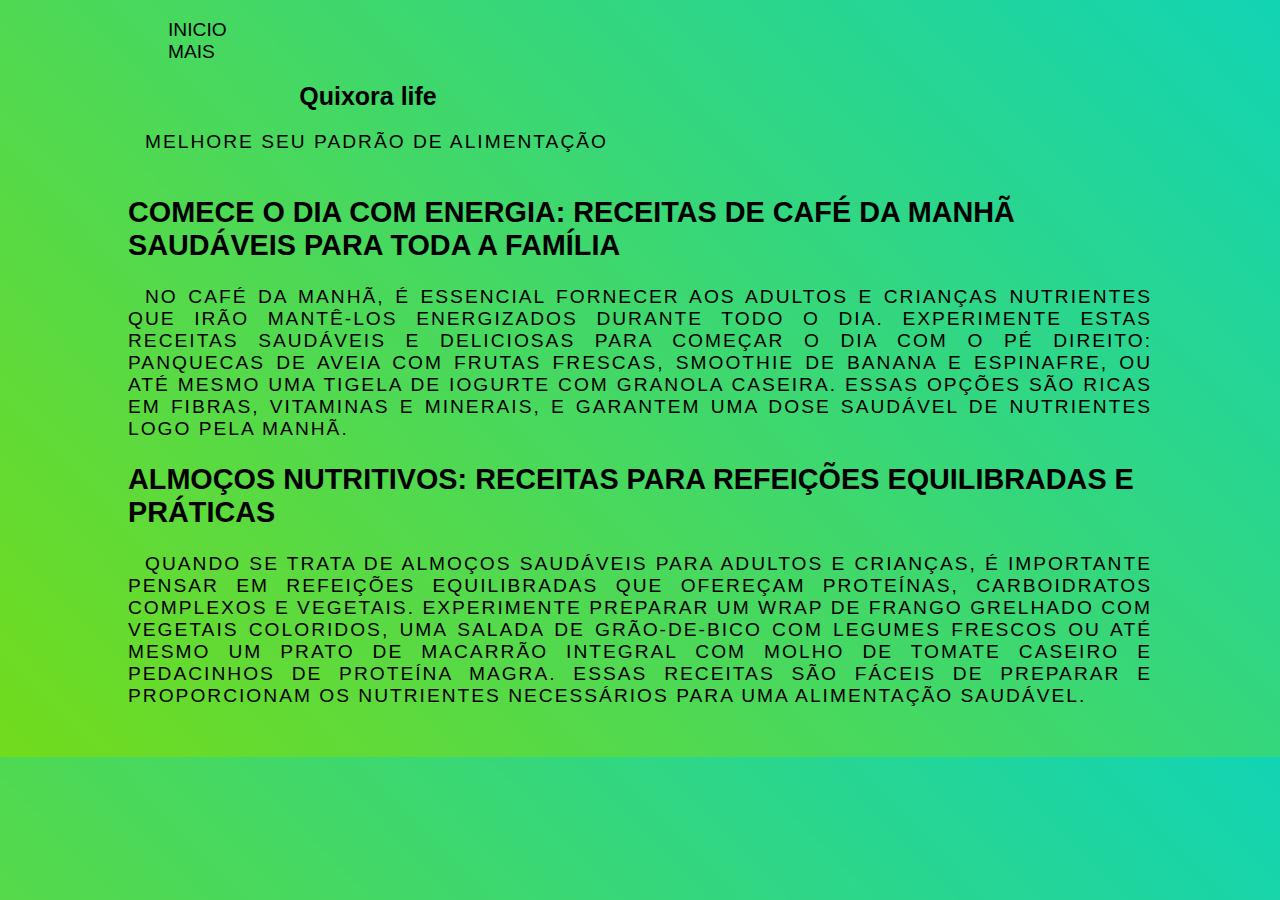
==== index.html @ 4514e8e3 "index.html" ====
<!DOCTYPE html>
<html lang="pt-br">
<head>
	<meta charset="UTF-8">
	<meta http-equiv="X-UA-Compatible" content="IE=edge">
	<meta name="viewport" content="width=device-width, initial-scale=1.0">
	<meta name="">
	<title>Quixora</title>
	<link rel="stylesheet" href="index.css"> 
	<script async src="https://pagead2.googlesyndication.com/pagead/js/adsbygoogle.js?client=ca-pub-7270543728952516"
	crossorigin="anonymous"></script>
</head>
<body>

	<header class="cabeca">
		<nav>
			<ul>
				<li><a href=#"></a>inicio</li>
				<li><a href="#"></a>mais</li>
			</ul>
		</nav>
		<div class="hero-content">
			<h1>Quixora life</h1>
			<p>Melhore seu padrão de alimentação</p>
		</div>
	</header>
	<main>
		<section>
			<article>
				<header>
					<h2>Comece o dia com energia: Receitas de café da manhã saudáveis para toda a família</h2>
				</header>
				<p>No café da manhã, é essencial fornecer aos adultos e crianças nutrientes que irão mantê-los energizados durante todo o dia. Experimente estas receitas saudáveis e deliciosas para começar o dia com o pé direito: panquecas de aveia com frutas frescas, smoothie de banana e espinafre, ou até mesmo uma tigela de iogurte com granola caseira. Essas opções são ricas em fibras, vitaminas e minerais, e garantem uma dose saudável de nutrientes logo pela manhã.</p>
				<script async src="https://pagead2.googlesyndication.com/pagead/js/adsbygoogle.js?client=ca-pub-7270543728952516"
     crossorigin="anonymous"></script>
<ins class="adsbygoogle"
     style="display:block; text-align:center;"
     data-ad-layout="in-article"
     data-ad-format="fluid"
     data-ad-client="ca-pub-7270543728952516"
     data-ad-slot="3135717347"></ins>
<script>
     (adsbygoogle = window.adsbygoogle || []).push({});
</script>
			</article>
			<article>
				<header>
					<h2>Almoços nutritivos: Receitas para refeições equilibradas e práticas</h2>
				</header>
				<p>Quando se trata de almoços saudáveis para adultos e crianças, é importante pensar em refeições equilibradas que ofereçam proteínas, carboidratos complexos e vegetais. Experimente preparar um wrap de frango grelhado com vegetais coloridos, uma salada de grão-de-bico com legumes frescos ou até mesmo um prato de macarrão integral com molho de tomate caseiro e pedacinhos de proteína magra. Essas receitas são fáceis de preparar e proporcionam os nutrientes necessários para uma alimentação saudável.
				</p>
			</article>
		</section>
	</main>	
</body>
</html>
---- index.css ----
body {
    color: black;
    background-image: linear-gradient(46deg, rgba(99, 216, 4, 0.904), rgb(18, 212, 180));
    font-family: Arial, Helvetica, sans-serif;
    margin: auto;
    width: 80%;
    margin-bottom: 50px;
    font-size: 120%;

}

p {
    text-align: justify;
    text-transform: uppercase;
    letter-spacing: 2px;
    text-indent: 17px;
}

h1 {
    color: black;
    text-align: center;
    font-size: 25px;
}

h2 {
    text-transform: uppercase;
}

.cabeca {
    display: inline-block;

}

.cabeca nav ul {
    list-style-type: none;
    text-transform: uppercase;
    color: black;
}
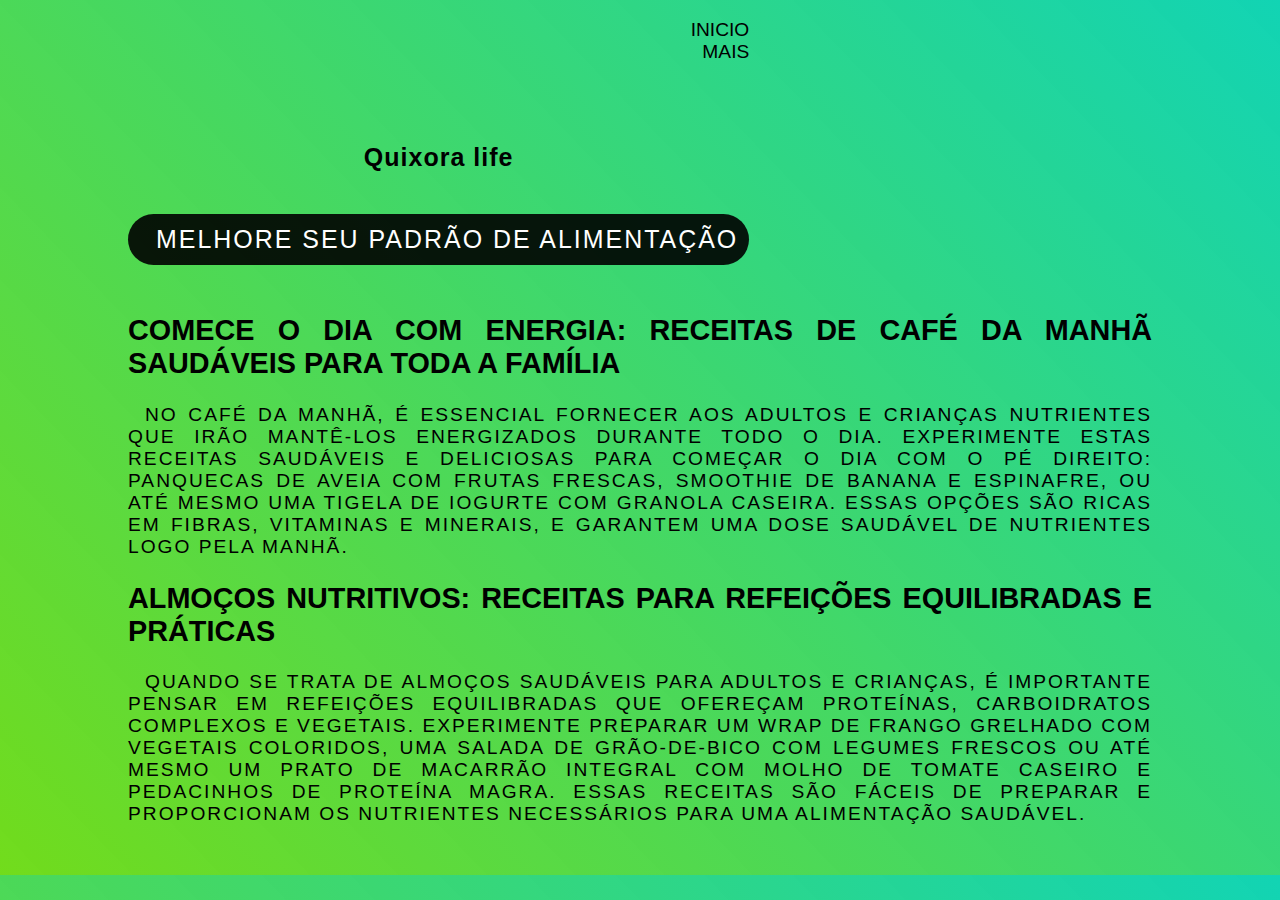
==== commit fb793480: "index.html" ====
--- a/index.html
+++ b/index.html
@@ -8,7 +8,7 @@
 	<title>Quixora</title>
 	<link rel="stylesheet" href="index.css"> 
 	<script async src="https://pagead2.googlesyndication.com/pagead/js/adsbygoogle.js?client=ca-pub-7270543728952516"
-	crossorigin="anonymous"></script>
+     crossorigin="anonymous"></script>
 </head>
 <body>
 
--- a/index.css
+++ b/index.css
@@ -24,10 +24,12 @@
 
 h2 {
     text-transform: uppercase;
+    text-align: justify;
 }
 
 .cabeca {
     display: inline-block;
+    text-align: ;
 
 }
 
@@ -37,3 +39,23 @@
     color: black;
 }
 
+.cabeca nav ul li {
+    text-align: right;
+}
+
+.hero-content {
+    margin: 80px auto 0;
+    width: 100%;
+    letter-spacing: 1px;
+    text-align: center;
+    color: white;
+}
+
+.hero-content p {
+    background-color: rgba(0, 0, 0, .9);
+    font-size: 130%;
+    display: inline-block;
+    padding: 11px;
+    border-radius: 50px;
+
+}
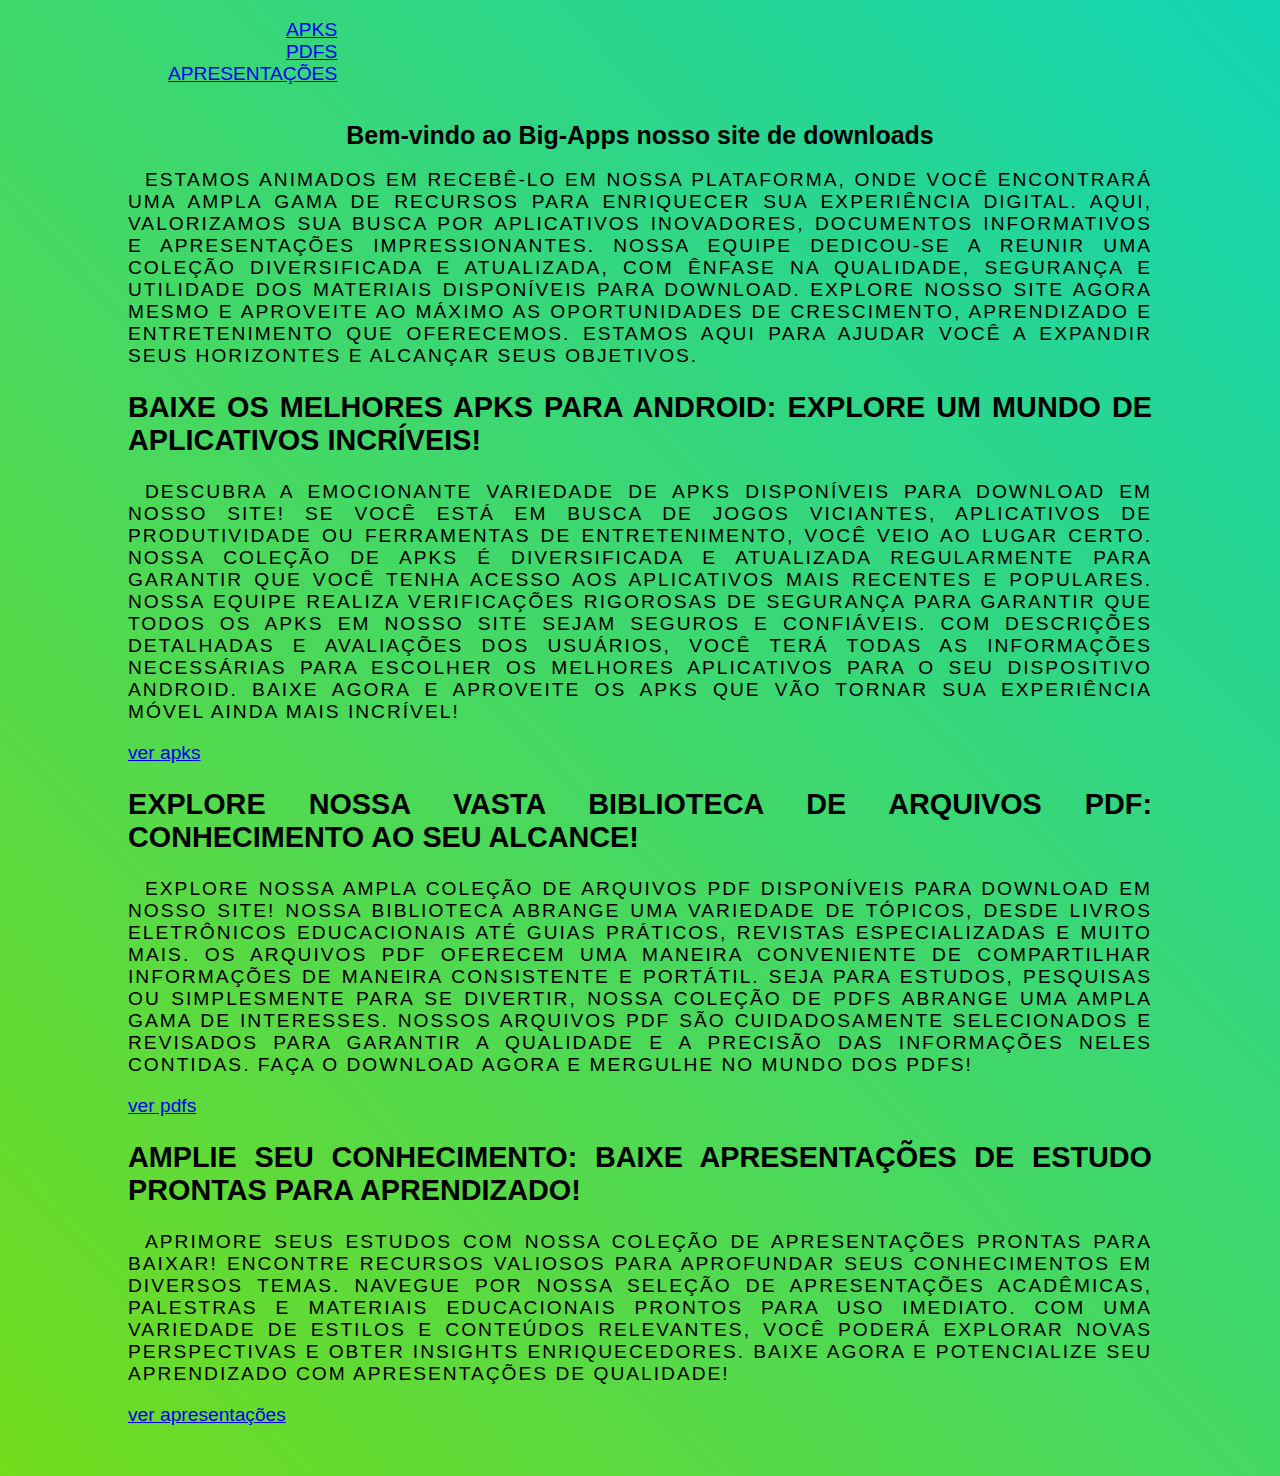
==== commit d47f5652: "index.html" ====
--- a/index.html
+++ b/index.html
@@ -5,50 +5,51 @@
 	<meta http-equiv="X-UA-Compatible" content="IE=edge">
 	<meta name="viewport" content="width=device-width, initial-scale=1.0">
 	<meta name="">
-	<title>Quixora</title>
+	<title>BigApks</title>
 	<link rel="stylesheet" href="index.css"> 
 	<script async src="https://pagead2.googlesyndication.com/pagead/js/adsbygoogle.js?client=ca-pub-7270543728952516"
      crossorigin="anonymous"></script>
+	 <link rel="" href="primeirojs.js">
 </head>
 <body>
-
 	<header class="cabeca">
 		<nav>
 			<ul>
-				<li><a href=#"></a>inicio</li>
-				<li><a href="#"></a>mais</li>
+				<li><a href="apks.html" target="_blank">apks</a></li>
+				<li><a id="ar" href="pdfs.html" target="_blank">pdfs</a></li>
+				<li><a href="apresentacao.html" target="_blank">apresentações</a></li>
 			</ul>
 		</nav>
-		<div class="hero-content">
-			<h1>Quixora life</h1>
-			<p>Melhore seu padrão de alimentação</p>
-		</div>
 	</header>
 	<main>
 		<section>
 			<article>
 				<header>
-					<h2>Comece o dia com energia: Receitas de café da manhã saudáveis para toda a família</h2>
+					<h1 id="titulo">Bem-vindo ao Big-Apps nosso site de downloads</h2>
 				</header>
-				<p>No café da manhã, é essencial fornecer aos adultos e crianças nutrientes que irão mantê-los energizados durante todo o dia. Experimente estas receitas saudáveis e deliciosas para começar o dia com o pé direito: panquecas de aveia com frutas frescas, smoothie de banana e espinafre, ou até mesmo uma tigela de iogurte com granola caseira. Essas opções são ricas em fibras, vitaminas e minerais, e garantem uma dose saudável de nutrientes logo pela manhã.</p>
-				<script async src="https://pagead2.googlesyndication.com/pagead/js/adsbygoogle.js?client=ca-pub-7270543728952516"
-     crossorigin="anonymous"></script>
-<ins class="adsbygoogle"
-     style="display:block; text-align:center;"
-     data-ad-layout="in-article"
-     data-ad-format="fluid"
-     data-ad-client="ca-pub-7270543728952516"
-     data-ad-slot="3135717347"></ins>
-<script>
-     (adsbygoogle = window.adsbygoogle || []).push({});
-</script>
+				<p>Estamos animados em recebê-lo em nossa plataforma, onde você encontrará uma ampla gama de recursos para enriquecer sua experiência digital. Aqui, valorizamos sua busca por aplicativos inovadores, documentos informativos e apresentações impressionantes. Nossa equipe dedicou-se a reunir uma coleção diversificada e atualizada, com ênfase na qualidade, segurança e utilidade dos materiais disponíveis para download. Explore nosso site agora mesmo e aproveite ao máximo as oportunidades de crescimento, aprendizado e entretenimento que oferecemos. Estamos aqui para ajudar você a expandir seus horizontes e alcançar seus objetivos.</p>
 			</article>
 			<article>
 				<header>
-					<h2>Almoços nutritivos: Receitas para refeições equilibradas e práticas</h2>
+					<h2>Baixe os melhores APKs para Android: Explore um mundo de aplicativos incríveis!</h2>
 				</header>
-				<p>Quando se trata de almoços saudáveis para adultos e crianças, é importante pensar em refeições equilibradas que ofereçam proteínas, carboidratos complexos e vegetais. Experimente preparar um wrap de frango grelhado com vegetais coloridos, uma salada de grão-de-bico com legumes frescos ou até mesmo um prato de macarrão integral com molho de tomate caseiro e pedacinhos de proteína magra. Essas receitas são fáceis de preparar e proporcionam os nutrientes necessários para uma alimentação saudável.
+				<p>Descubra a emocionante variedade de APKs disponíveis para download em nosso site! Se você está em busca de jogos viciantes, aplicativos de produtividade ou ferramentas de entretenimento, você veio ao lugar certo. Nossa coleção de APKs é diversificada e atualizada regularmente para garantir que você tenha acesso aos aplicativos mais recentes e populares. Nossa equipe realiza verificações rigorosas de segurança para garantir que todos os APKs em nosso site sejam seguros e confiáveis. Com descrições detalhadas e avaliações dos usuários, você terá todas as informações necessárias para escolher os melhores aplicativos para o seu dispositivo Android. Baixe agora e aproveite os APKs que vão tornar sua experiência móvel ainda mais incrível!
 				</p>
+				<a href="apks.html" target="_blank" class="botoes">ver apks</a>
+			</article>
+			<article>
+				<header>
+					<h2>Explore nossa vasta biblioteca de arquivos PDF: Conhecimento ao seu alcance!</h2>
+				</header>
+				<p>Explore nossa ampla coleção de arquivos PDF disponíveis para download em nosso site! Nossa biblioteca abrange uma variedade de tópicos, desde livros eletrônicos educacionais até guias práticos, revistas especializadas e muito mais. Os arquivos PDF oferecem uma maneira conveniente de compartilhar informações de maneira consistente e portátil. Seja para estudos, pesquisas ou simplesmente para se divertir, nossa coleção de PDFs abrange uma ampla gama de interesses. Nossos arquivos PDF são cuidadosamente selecionados e revisados para garantir a qualidade e a precisão das informações neles contidas. Faça o download agora e mergulhe no mundo dos PDFs!</p>
+				<a href="pdfs.html" target="_blank" class="botoes">ver pdfs</a>
+			</article>
+			<article>
+				<header>
+					<h2>Amplie seu conhecimento: Baixe apresentações de estudo prontas para aprendizado!</h2>
+				</header>
+				<p>Aprimore seus estudos com nossa coleção de apresentações prontas para baixar! Encontre recursos valiosos para aprofundar seus conhecimentos em diversos temas. Navegue por nossa seleção de apresentações acadêmicas, palestras e materiais educacionais prontos para uso imediato. Com uma variedade de estilos e conteúdos relevantes, você poderá explorar novas perspectivas e obter insights enriquecedores. Baixe agora e potencialize seu aprendizado com apresentações de qualidade!</p>
+				<a href="apresentacao.html"  target="_blank" class="botoes">ver apresentações</a>
 			</article>
 		</section>
 	</main>	
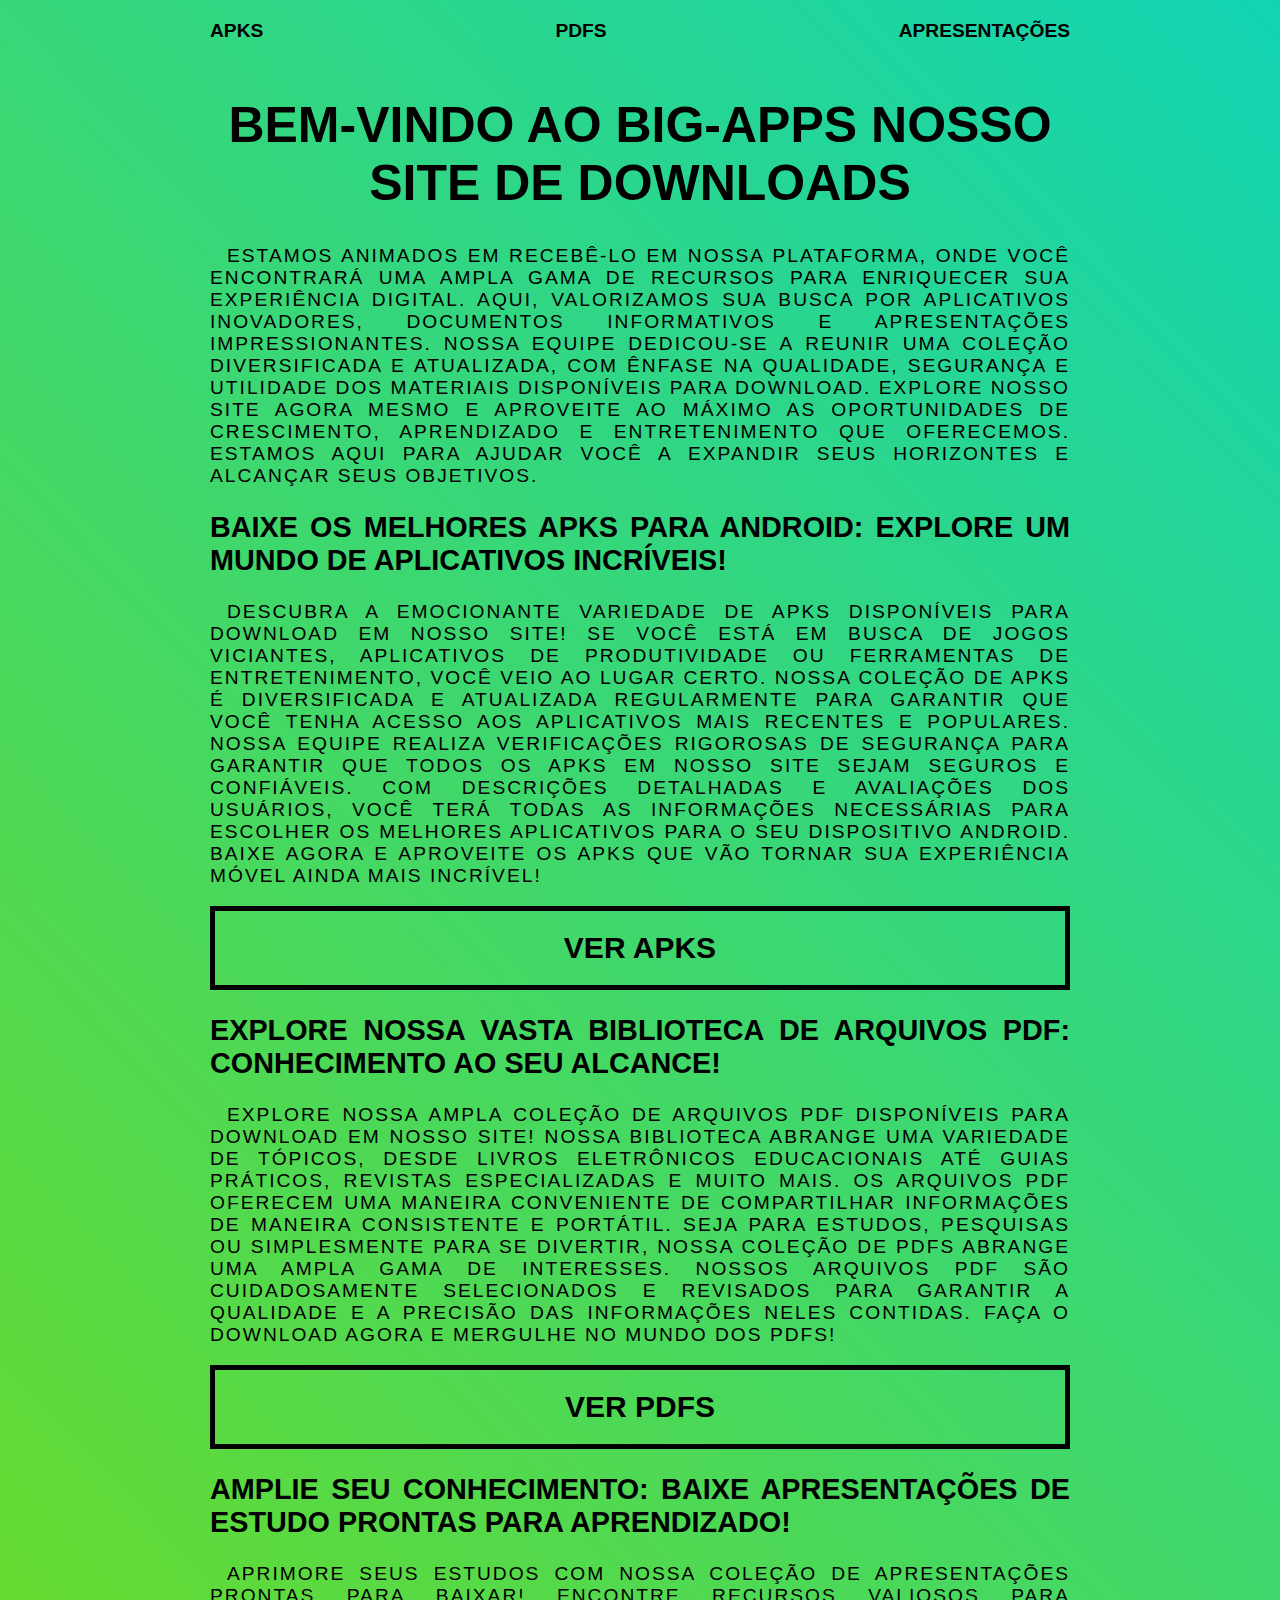
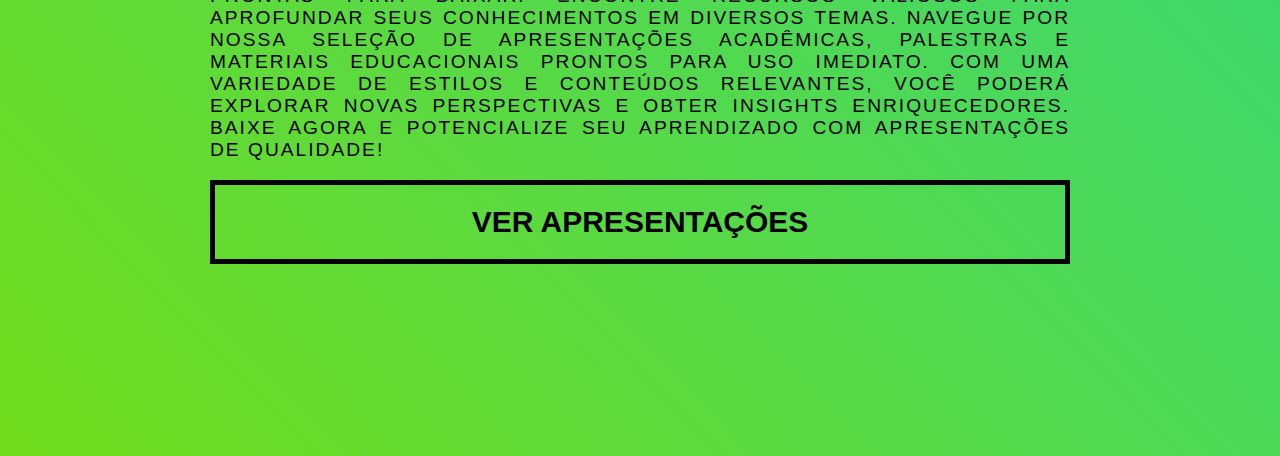
==== commit f0a258e3: "index.html" ====
--- a/index.html
+++ b/index.html
@@ -7,9 +7,8 @@
 	<meta name="">
 	<title>BigApks</title>
 	<link rel="stylesheet" href="index.css"> 
-	<script async src="https://pagead2.googlesyndication.com/pagead/js/adsbygoogle.js?client=ca-pub-7270543728952516"
+<script async src="https://pagead2.googlesyndication.com/pagead/js/adsbygoogle.js?client=ca-pub-7270543728952516"
      crossorigin="anonymous"></script>
-	 <link rel="" href="primeirojs.js">
 </head>
 <body>
 	<header class="cabeca">
--- a/index.css
+++ b/index.css
@@ -2,11 +2,10 @@
     color: black;
     background-image: linear-gradient(46deg, rgba(99, 216, 4, 0.904), rgb(18, 212, 180));
     font-family: Arial, Helvetica, sans-serif;
-    margin: auto;
-    width: 80%;
-    margin-bottom: 50px;
+    margin: 0;
+    margin-bottom: 10px;
     font-size: 120%;
-
+    margin-bottom: 15%;
 }
 
 p {
@@ -16,10 +15,19 @@
     text-indent: 17px;
 }
 
+#titulo {
+    color: black;
+    text-transform: uppercase;
+    text-align: center;
+    font-size: 50px;
+}
+
 h1 {
     color: black;
+    text-transform: uppercase;
     text-align: center;
-    font-size: 25px;
+    font-size: 70px;
+    justify-content: space-between;
 }
 
 h2 {
@@ -27,35 +35,55 @@
     text-align: justify;
 }
 
-.cabeca {
-    display: inline-block;
-    text-align: ;
-
-}
-
 .cabeca nav ul {
     list-style-type: none;
     text-transform: uppercase;
-    color: black;
+    padding:  20px;
+    display: flex;
+    justify-content: space-between;
+    font-family: Verdana, Geneva, Tahoma, sans-serif;
+    font-weight: bold;
+    width: 90%;
+    margin: auto;
+    max-width: 860px;
 }
 
-.cabeca nav ul li {
-    text-align: right;
+.cabeca nav ul li a {
+    text-decoration: none;
+    color: black;
+    display: inline-block;
 }
 
-.hero-content {
-    margin: 80px auto 0;
-    width: 100%;
-    letter-spacing: 1px;
+.cabeca nav ul li a:hover {
+    padding: 20px;
+    font-size: 25px;
+    display: block;
+}
+
+.cabeca nav li ul #ar:hover {
+    display: inline-block;
+    padding: 25px;
+}
+
+main {
+    width: 90%;
+    margin: auto;
+    max-width: 860px;
+}
+
+.botoes {
+    color: black;
+    text-decoration: none;
+    font-weight: bold;
+    font-size: 30px;
     text-align: center;
+    border: solid 5px;
+    padding: 20px;
+    display: block;
+    text-transform: uppercase;
+}
+
+.botoes:hover {
+    font-size: 40px;
     color: white;
 }
-
-.hero-content p {
-    background-color: rgba(0, 0, 0, .9);
-    font-size: 130%;
-    display: inline-block;
-    padding: 11px;
-    border-radius: 50px;
-
-}
